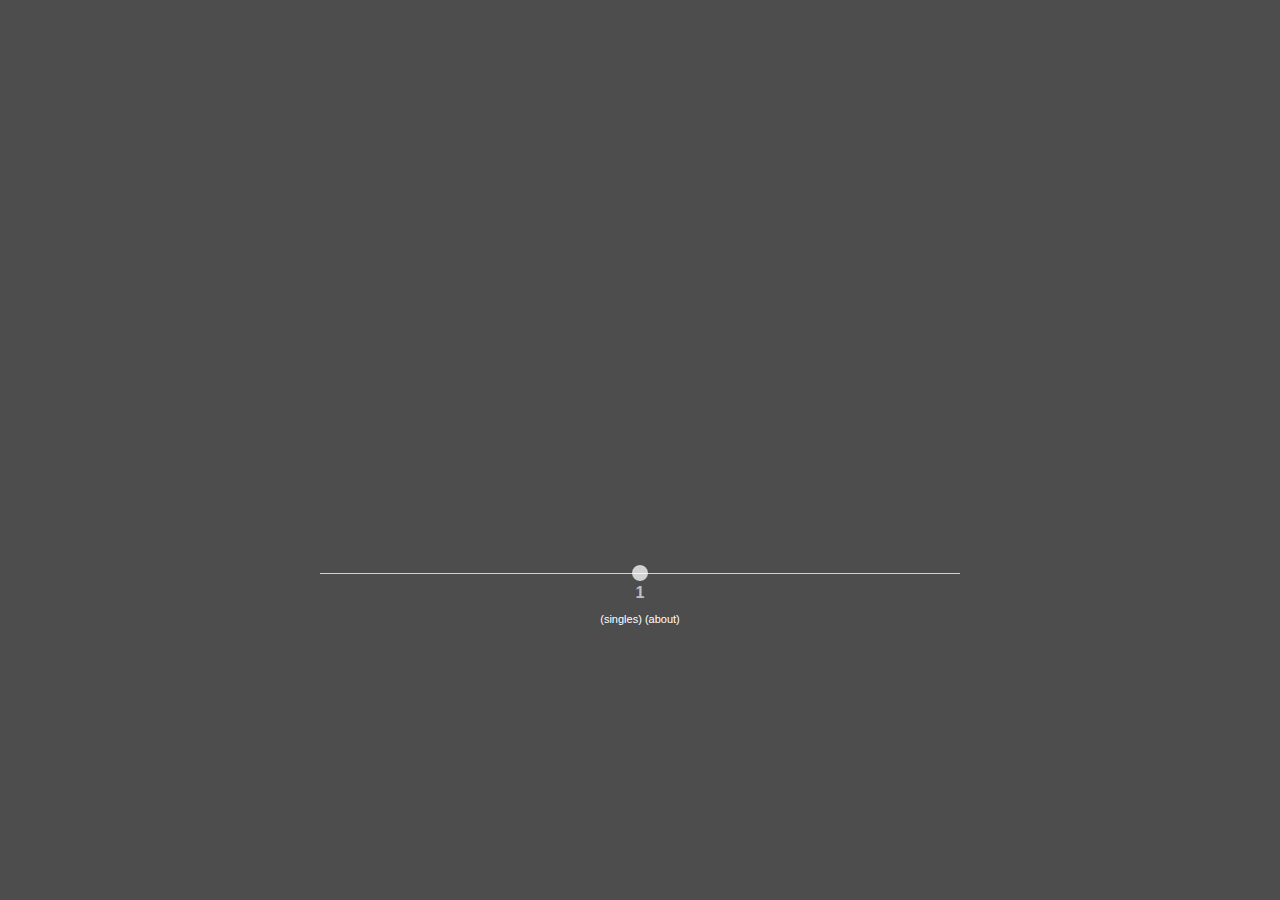
==== index.html @ a2070e8b "Initial commit." ====
<!DOCTYPE html>
<head>
    <meta charset="utf-8">
    <title></title>
    <script type="text/javascript" src="js/lib/contentflow/contentflow.js"></script>
    <script type="text/javascript" src="js/feather.js"></script>
    <script type="text/javascript" src="photos.js"></script>
    <link href="css/feather.css" rel="stylesheet" type="text/css" />
</head>
<body>
    <div id="contentFlow" class="ContentFlow">
        <div class="loadIndicator"><div class="indicator"></div></div>
        <div id="itemcontainer" class="flow"></div>
        <div class="scrollbar"><div class="slider"><div class="position"></div></div></div>
    </div>

    <p id="navigation"></p>

    <script type="text/javascript">
    var VISIBLE_ITEMS = 5;

    new ContentFlow('contentFlow', {'reflectionHeight': 0, 'startItem': 'first', 'circularFlow': false, 'scaleFactor': 1.8, 'flowSpeedFactor': 2.5, 'visibleItems': VISIBLE_ITEMS, 'endOpacity': 0.1, 'scrollInFrom': 'none', 'onclickActiveItem': function(item) {}, 'onInit': function() { showNavigation(); }, 'onMakeActive': function(item) { lazyLoadImages(item, VISIBLE_ITEMS); }});

    var param_index = window.location.href.indexOf("?");

    if (param_index == -1) {
        showSet("default", true);
    } else {
        var set = window.location.href.substr(param_index + 1);
        showSet(set, false);
    }

    </script>
</body>
</html>
---- css/feather.css ----
body {
    text-align: center;
    font-family: verdana, arial, sans-serif;
    font-size: 11px;
    background: #4D4D4D;
    color: #666666;
    margin: 0;
    padding: 15px 0 0 0;
}

p, h2 {
    color: #FFFFFF;
}

a {
    color: #FFFFFF;
    text-decoration: none;
}

a:hover {
    text-decoration: none;
    color: #D58900;
}

.ContentFlow .loadIndicator {
    background: #4D4D4D;
}

.ContentFlow .flow .item {
    cursor: pointer;
}

.ContentFlow .flow .item.active {
    cursor: default;
}
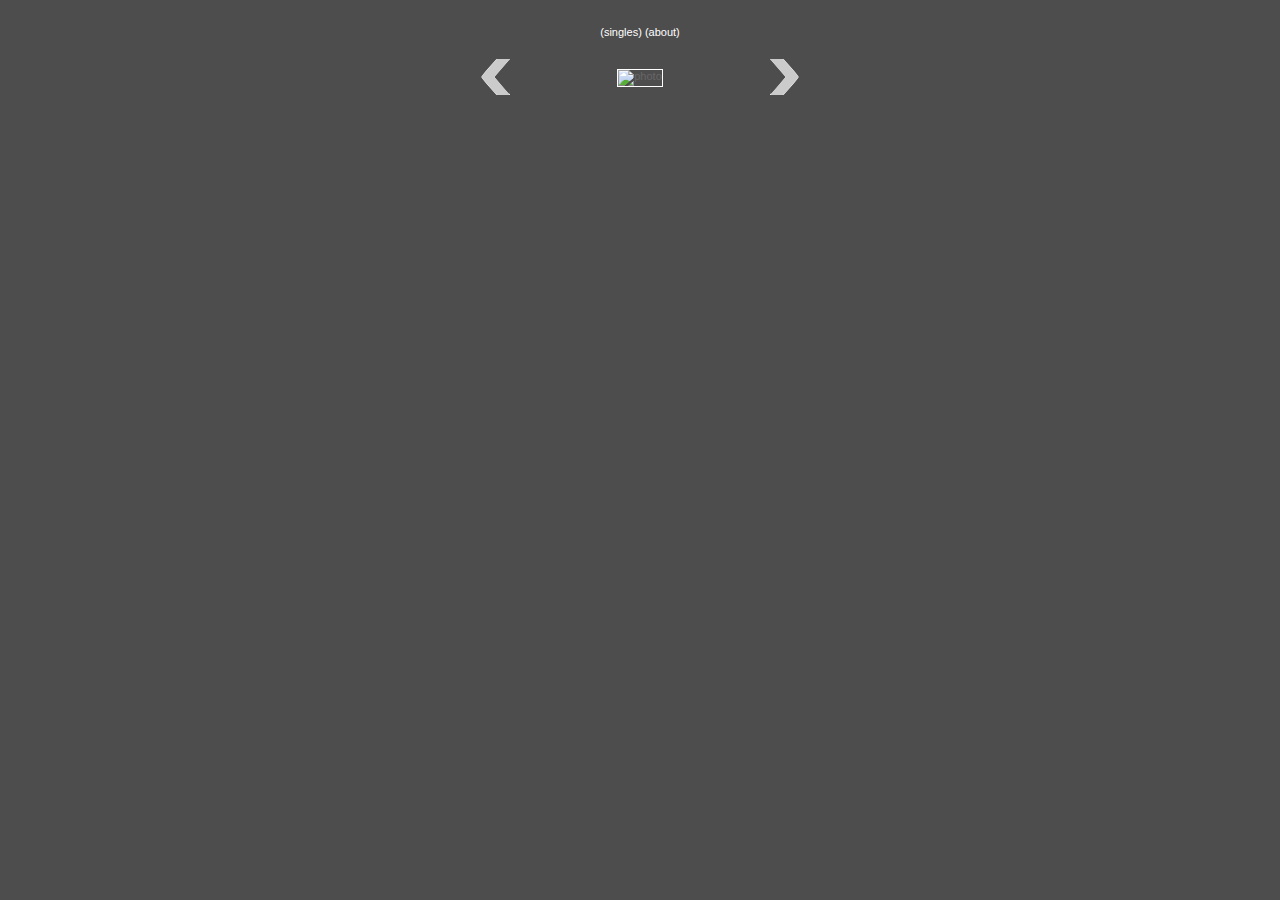
==== commit 1842ed74: "Remove ContentFlow dependency. Now ContentFlow is even more minimalist." ====
--- a/index.html
+++ b/index.html
@@ -2,34 +2,41 @@
 <head>
     <meta charset="utf-8">
     <title></title>
-    <script type="text/javascript" src="js/lib/contentflow/contentflow.js"></script>
     <script type="text/javascript" src="js/feather.js"></script>
     <script type="text/javascript" src="photos.js"></script>
     <link href="css/feather.css" rel="stylesheet" type="text/css" />
 </head>
 <body>
-    <div id="contentFlow" class="ContentFlow">
-        <div class="loadIndicator"><div class="indicator"></div></div>
-        <div id="itemcontainer" class="flow"></div>
-        <div class="scrollbar"><div class="slider"><div class="position"></div></div></div>
-    </div>
-
     <p id="navigation"></p>
 
+    <table width="100%">
+        <tr>
+            <td width="40%" align="right"><a href="javascript:prev()"><img src="img/prev.png" alt="prev" /></a></td>
+            <td width="20%"><img id="photo" src="" alt="photo" /></td>
+            <td width="40%" align="left"><a href="javascript:next()"><img src="img/next.png" alt="next" /></a></td>
+        </tr>
+    </table>
+
     <script type="text/javascript">
-    var VISIBLE_ITEMS = 5;
-
-    new ContentFlow('contentFlow', {'reflectionHeight': 0, 'startItem': 'first', 'circularFlow': false, 'scaleFactor': 1.8, 'flowSpeedFactor': 2.5, 'visibleItems': VISIBLE_ITEMS, 'endOpacity': 0.1, 'scrollInFrom': 'none', 'onclickActiveItem': function(item) {}, 'onInit': function() { showNavigation(); }, 'onMakeActive': function(item) { lazyLoadImages(item, VISIBLE_ITEMS); }});
+    var set_id = null;
+    var photo_index = null;
 
     var param_index = window.location.href.indexOf("?");
+    showSet(param_index == -1 ? "default" : window.location.href.substr(param_index + 1));
 
-    if (param_index == -1) {
-        showSet("default", true);
-    } else {
-        var set = window.location.href.substr(param_index + 1);
-        showSet(set, false);
-    }
+    showNavigation();
 
+    document.onkeydown = function (e) {
+        switch ((e || window.event).keyCode) {
+            case 37:
+                prev();
+                break;
+            case 39:
+                next();
+        }
+
+        return document.defaultAction;
+    };
     </script>
 </body>
 </html>
--- a/css/feather.css
+++ b/css/feather.css
@@ -6,6 +6,13 @@
     color: #666666;
     margin: 0;
     padding: 15px 0 0 0;
+}
+
+
+#photo {
+    border-style: solid;
+    border-width: 1px;
+    border-color: #FFFFFF;
 }
 
 p, h2 {
@@ -21,15 +28,3 @@
     text-decoration: none;
     color: #D58900;
 }
-
-.ContentFlow .loadIndicator {
-    background: #4D4D4D;
-}
-
-.ContentFlow .flow .item {
-    cursor: pointer;
-}
-
-.ContentFlow .flow .item.active {
-    cursor: default;
-}
